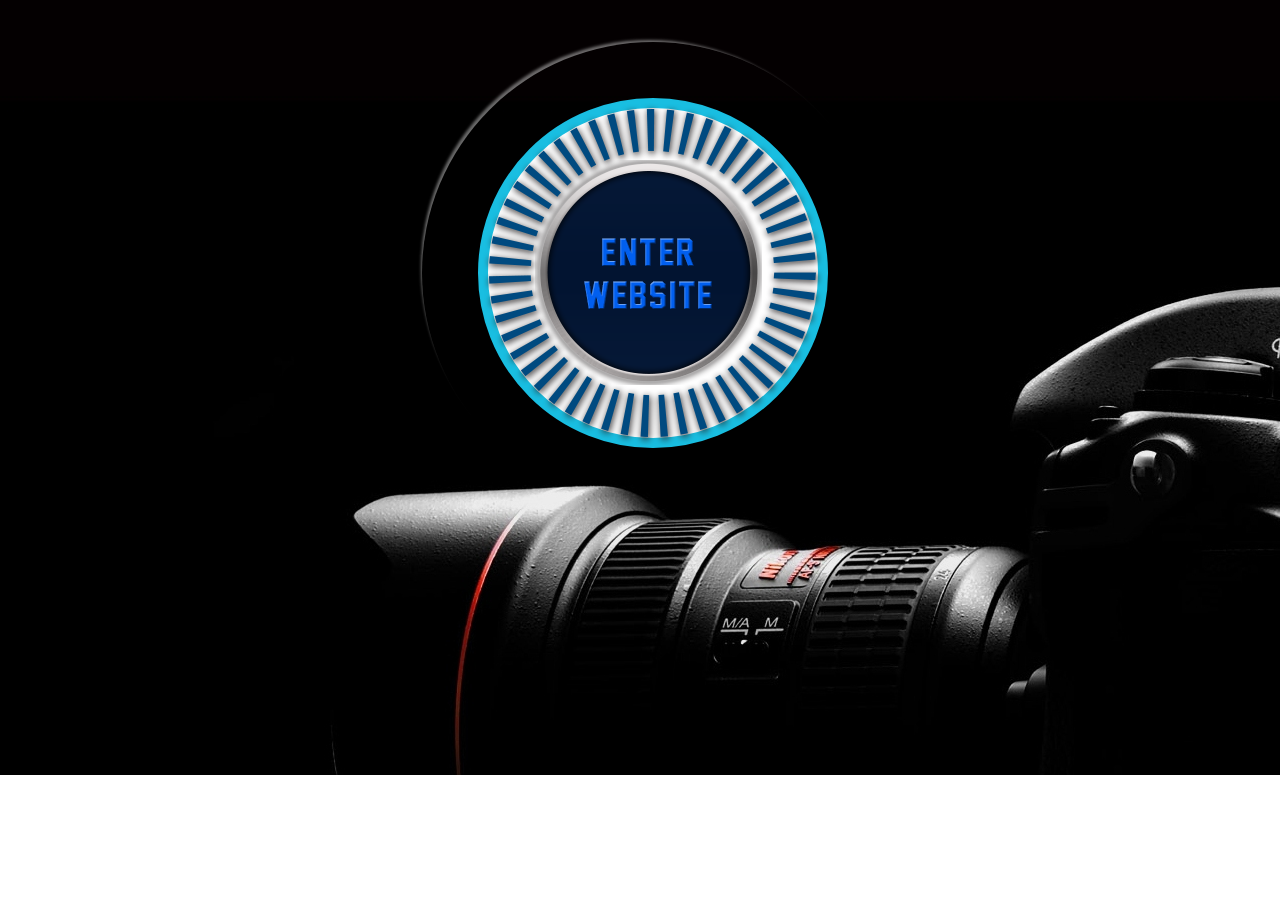
==== index.html @ 2253076a "no change" ====
<!DOCTYPE html>
<html>
<head>
<title>Portfolio</title>
<style type="text/css">

#loading{position:absolute;}

body {
  background-image:url(back2.jpg);
  width:1380;
   background-repeat:no-repeat;
   background-position:-100px 0px;
}

.loading {
  position:relative;
  left:530px;;
  top:150px;
  margin: -60px 0 0 -60px;
  background: #fff;
  width: 330px;
  height:330px;
  border-radius: 100%;
  border: 10px solid #19bee1;
  min-width:200px;
}

.loading:after {
  content: '';
  background:relative;
  width: 140%;
  height: 140%;
  position:absolute;
  border-radius: 100%;
  top: -20%;
  left: -20%;
  opacity: 0.7;
  box-shadow: rgba(255, 255, 255, 0.6) -4px -5px 3px -3px;
  -moz-animation: rotate 2s infinite linear;
  -webkit-animation: rotate 2s infinite linear;

}

@-moz-keyframes rotate {
  0% {
    transform: rotateZ(0deg);
  }
  100% {
    transform: rotateZ(360deg);
  }
}

@-webkit-keyframes rotate {
  0% {
    -webkit-transform: rotateZ(0deg);
  }
  100% {
    -webkit-transform: rotateZ(360deg);
  }
}

#enter1{position:fixed;
top:160px;
left:535px;}

#enter2{position:fixed;
top:97.5px;
left:477.5px;}
</style>
</head>
<body>
<div class="loading"></div>
<img src="enter2.jpg" id="enter2">
<a href="about.html"><img src="enter1.jpg" id="enter1"/></a>
</body>
</html>
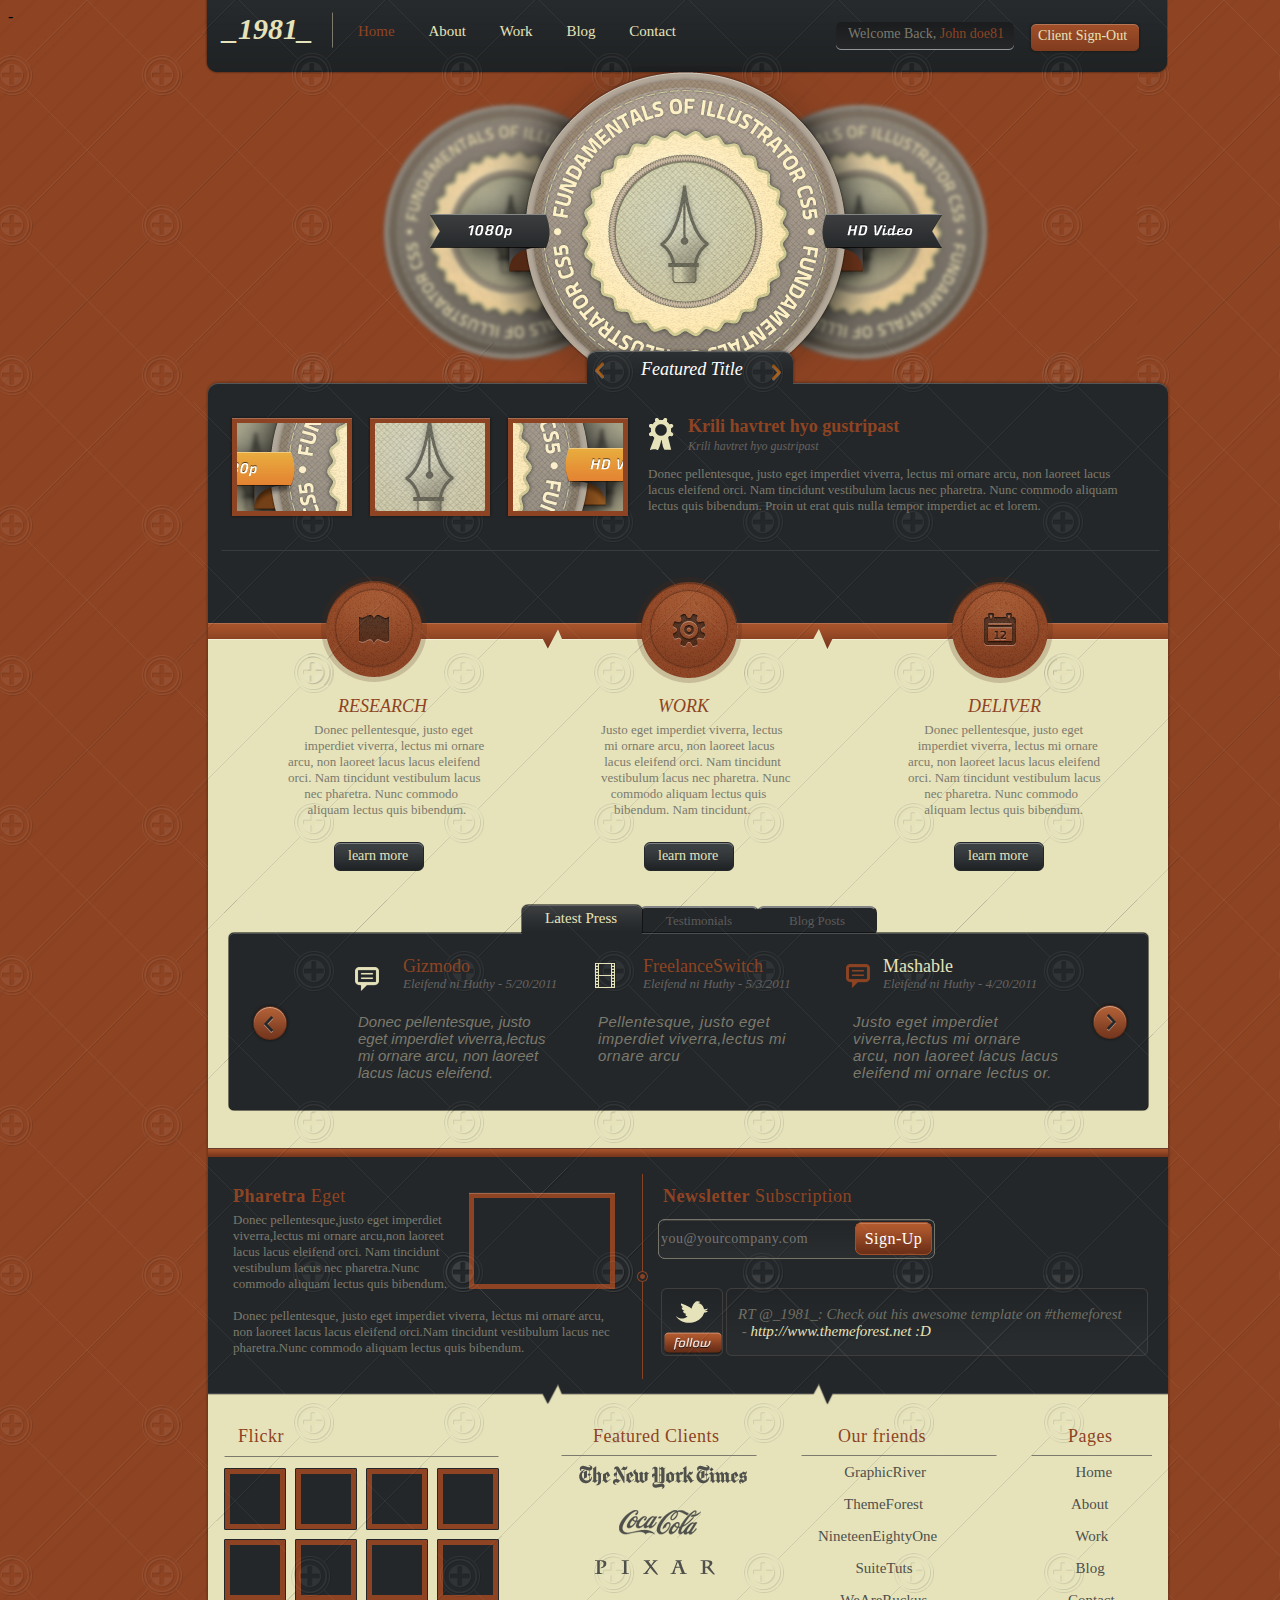
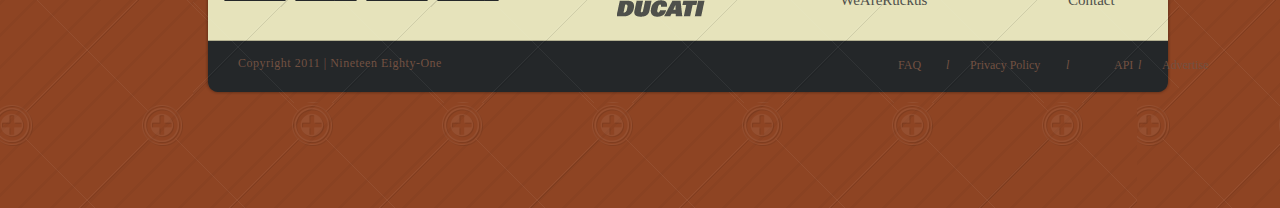
==== commit 907574d8: "nslkcands" ====
--- a/index.html
+++ b/index.html
@@ -1,77 +1,306 @@
-<!DOCTYPE html>
+-<!DOCTYPE html>
 <html>
 <head>
-<title>Portfolio</title>
-<style type="text/css">
-
-#loading{position:absolute;}
-
-body {
-  background-image:url(back2.jpg);
-  width:1380;
-   background-repeat:no-repeat;
-   background-position:-100px 0px;
-}
-
-.loading {
-  position:relative;
-  left:530px;;
-  top:150px;
-  margin: -60px 0 0 -60px;
-  background: #fff;
-  width: 330px;
-  height:330px;
-  border-radius: 100%;
-  border: 10px solid #19bee1;
-  min-width:200px;
-}
-
-.loading:after {
-  content: '';
-  background:relative;
-  width: 140%;
-  height: 140%;
-  position:absolute;
-  border-radius: 100%;
-  top: -20%;
-  left: -20%;
-  opacity: 0.7;
-  box-shadow: rgba(255, 255, 255, 0.6) -4px -5px 3px -3px;
-  -moz-animation: rotate 2s infinite linear;
-  -webkit-animation: rotate 2s infinite linear;
-
-}
-
-@-moz-keyframes rotate {
-  0% {
-    transform: rotateZ(0deg);
-  }
-  100% {
-    transform: rotateZ(360deg);
-  }
-}
-
-@-webkit-keyframes rotate {
-  0% {
-    -webkit-transform: rotateZ(0deg);
-  }
-  100% {
-    -webkit-transform: rotateZ(360deg);
-  }
-}
-
-#enter1{position:fixed;
-top:160px;
-left:535px;}
-
-#enter2{position:fixed;
-top:97.5px;
-left:477.5px;}
-</style>
+
+<link rel="stylesheet" type="text/css" href="ktj.css"/>
 </head>
 <body>
-<div class="loading"></div>
-<img src="enter2.jpg" id="enter2">
-<a href="about.html"><img src="enter1.jpg" id="enter1"/></a>
+<div id="page">
+<div id="header"><img src="header.png"/></div>
+<div id="year">
+<strong><i>_1981_</i></strong>
+</div>
+<div id="line"><img src="line.png"></div>
+<div id="list">
+<ol>
+<li><a href=""><font color="#8e4423" face="Myriad Pro">Home</font></a></li>
+<li><a href="">About</a></li>
+<li><a href="">Work</a></li>
+<li><a href="">Blog</a></li>
+<li><a href="">Contact</a></li>
+</ol>
+</div>
+<div id="welcomebutton">
+<img src="welcomebutton.png">
+</div>
+<pre>
+<div id="welcometext">
+Welcome Back,<font color="#8e4423"> John doe81</font></div></pre>
+
+<div id="signbutton">
+<img src="signbutton.png">
+</div>
+<pre><div id="signtext"><a href="">Client Sign-Out</a></div></pre>
+<div id="feature"><img src="feature.png"/></div>
+<div id="back"><img src="back.png"/></div>
+<div id="next1"><img src="next1.png"/></div>
+<div id="featuredtext"><i>Featured Title</i></div>
+<div id="next2"><img src="next2.png"/></div>
+<div id="box1"><img src="1.png"/></div>
+<div id="box2"><img src="2.png"/></div>
+<div id="box3"><img src="3.png"/></div>
+<div id="aid"><img src="aid.png"/></div>
+<pre>
+<div id="aidtext1"><strong>Krili havtret hyo gustripast</strong></div>
+</pre>
+<pre>
+<div id="aidtext2"><i>Krili havtret hyo gustripast</i></div>
+</pre>
+
+<pre>
+<div id="aidtext3">Donec pellentesque, justo eget imperdiet viverra, lectus mi ornare arcu, non laoreet lacus
+lacus eleifend orci. Nam tincidunt vestibulum lacus nec pharetra. Nunc commodo aliquam
+lectus quis bibendum. Proin ut erat quis nulla tempor imperdiet ac et lorem.</div>
+</pre>
+
+<div id="hr"><img src="hr1.png"/></div>
+<div id="circle1"><img src="circle1.png"/></div>
+<div id="circle2"><img src="circle2.png"/></div>
+<div id="circle3"><img src="circle3.png"/></div>
+
+<pre>
+<div id="researchtext1"><i>RESEARCH</i></div>
+</pre>
+
+
+<pre>
+<div id="researchtext2">
+        Donec pellentesque, justo eget
+     imperdiet viverra, lectus mi ornare
+arcu, non laoreet lacus lacus eleifend
+orci. Nam tincidunt vestibulum lacus
+     nec pharetra. Nunc commodo 
+      aliquam lectus quis bibendum.</div>
+</pre>
+
+<div id="learn1"><img src="learn.png"/></div>
+
+<pre>
+<div id="learntext1">learn more</div>
+</pre>
+<pre>
+<div id="worktext1"><i>WORK</i></div>
+</pre>
+
+<pre>
+<div id="worktext2">
+    Justo eget imperdiet viverra, lectus
+     mi ornare arcu, non laoreet lacus
+     lacus eleifend orci. Nam tincidunt
+    vestibulum lacus nec pharetra. Nunc
+       commodo aliquam lectus quis
+        bibendum. Nam tincidunt.</div>
+</pre>
+
+<div id="learn2"><img src="learn.png"/></div>
+
+<pre>
+<div id="learntext2">learn more</div>
+</pre>
+
+<pre>
+<div id="delivertext1"><i>DELIVER</i></div>
+</pre>
+
+<pre>
+<div id="delivertext2">
+     Donec pellentesque, justo eget
+   imperdiet viverra, lectus mi ornare
+arcu, non laoreet lacus lacus eleifend
+orci. Nam tincidunt vestibulum lacus
+     nec pharetra. Nunc commodo
+     aliquam lectus quis bibendum.</div>
+</pre>
+
+<div id="learn3"><img src="learn.png"/></div>
+
+<pre>
+<div id="learntext3">learn more</div>
+</pre>
+
+<div id="jsback"><img src="9.png"/></div>
+<div id="jsbacktext">Latest Press</div>
+
+<button type="submit" id="Testimonials">Testimonials</button>
+<button type="submit" id="BlogPosts">Blog Posts</button>
+<div id="arrow1"><img src="7.png"/></div>
+
+<div id="arrow2"><img src="8.png"/></div>
+<div id="gizmodoimg"><img src="11.png"/></div>
+
+<pre>
+<div id="gizmodotext1">Gizmodo</div>
+</pre>
+
+<pre>
+<div id="gizmodotext2"><i>Eleifend ni Huthy - 5/20/2011</i></div>
+</pre>
+
+<pre>
+<div id="gizmodotext3"><i>
+Donec pellentesque, justo
+eget imperdiet viverra,lectus
+mi ornare arcu, non laoreet
+lacus lacus eleifend.</i></div>
+</pre>
+
+
+<div id="freelanceswitchimg"><img src="12.png"/></div>
+
+<pre>
+<div id="freelanceswitchtext1">FreelanceSwitch</div>
+</pre>
+
+<pre>
+<div id="freelanceswitchtext2"><i>Eleifend ni Huthy - 5/3/2011</i></div>
+</pre>
+
+<pre>
+<div id="freelanceswitchtext3"><i>
+Pellentesque, justo eget
+imperdiet viverra,lectus mi
+ornare arcu</i></div>
+</pre>
+
+<div id="mashableimg"><img src="13.png"/></div>
+
+<pre>
+<div id="mashabletext1">Mashable</div>
+</pre>
+
+<pre>
+<div id="mashabletext2"><i>Eleifend ni Huthy - 4/20/2011</i></div>
+</pre>
+
+<pre>
+<div id="mashabletext3"><i>
+Justo eget imperdiet
+viverra,lectus mi ornare
+arcu, non laoreet lacus lacus
+eleifend mi ornare lectus or.</i></div>
+</pre>
+
+<pre>
+<div id="pharetratext1"><strong>Pharetra</strong> Eget</div>
+</pre>
+
+<pre>
+<div id="pharetratext2">
+Donec pellentesque,justo eget imperdiet
+viverra,lectus mi ornare arcu,non laoreet
+lacus lacus eleifend orci. Nam tincidunt
+vestibulum lacus nec pharetra.Nunc
+commodo aliquam lectus quis bibendum.
+
+Donec pellentesque, justo eget imperdiet viverra, lectus mi ornare arcu,
+non laoreet lacus lacus eleifend orci.Nam tincidunt vestibulum lacus nec
+pharetra.Nunc commodo aliquam lectus quis bibendum.</div>
+</pre>
+
+<div id="box"><img src="box.png"/></div>
+<div id="lineseperator"><img src="22.png"/></div>
+
+<pre>
+<div id="newsletter"><strong>Newsletter</strong> Subscription</div>
+</pre>
+
+<form>
+<input type="text" id="company" placeholder="you@yourcompany.com">
+</form>
+
+<input type="submit" id="signup" value="Sign-Up">
+<div id="tweetout"><img src="25.png"/></div>
+<div id="tweet"><img src="24.png"/></div>
+<div id="follow"><a href=""><img src="follow.png"/></a></div>
+
+<div id="checkout"><img src="retweet.png"/></div>
+
+<pre>
+<div id="checkouttext"><i>RT @_1981_: Check out his awesome template on #themeforest
+ - <font color="#e6e3bb">http://www.themeforest.net :D</font></i></div>
+</pre>
+
+
+<pre>
+<div id="flickertext">Flickr</div>
+</pre>
+
+<div id="flickerline"><img src="28.png"/></div>
+
+<div id="flickerbox"><img src="sboxes.png"/></div>
+
+<pre>
+<div id="clients">Featured Clients</div>
+</pre>
+
+<div id="clientsline"><img src="29.png"/></div>
+
+<div id="newyork">
+<pre>
+<ul>
+<li><img src="30.png"/></li>
+<li>     <img src="31.png"/></li>
+<li>  <img src="32.png"/></li>
+<li>     <img src="33.png"/></li>
+</ul>
+<pre>
+</div>
+
+<pre>
+<div id="friends">Our friends</div>
+</pre>
+
+<div id="friendsline"><img src="29.png"/></div>
+
+<div id="list2">
+<pre>
+<ul>
+<li><a href="">       GraphicRiver</a></li>
+<li><a href="">       ThemeForest</a></li>
+<li><a href="">NineteenEightyOne</a></li>
+<li><a href="">          SuiteTuts</a></li>
+<li><a href="">      WeAreRuckus</a></li>
+</ul>
+</pre>
+</div>
+
+<pre>
+<div id="Pages">Pages</div>
+</pre>
+
+<div id="pagesline"><img src="45.png"/></div>
+
+<div id="list3">
+<pre>
+<ul>
+<li><a href="">  Home</a></li>
+<li><a href=""> About</a></li>
+<li><a href="">  Work</a></li>
+<li><a href="">  Blog</a></li>
+<li><a href="">Contact</a></li>
+</ul>
+<pre>
+</div>
+
+<pre>
+<div id="copyright">Copyright 2011 | Nineteen Eighty-One</div>
+</pre>
+
+<pre id="list4">
+<a href=""><font color="#725142">FAQ</font></a><i>	l	</i><a href=""><font color="#725142">Privacy Policy	</font></a><i>	l	</i><a href=""><font color="#725142">	API</font></a><i>	l	</i><a href=""><font color="#725142">Advertise</font></a>
+</font></pre>
+
+
+
+
+
+
+
+
+
+
+
+
 </body>
+</div>
 </html>--- a/ktj.css
+++ b/ktj.css
@@ -0,0 +1,639 @@
+
+body{position:absolute;
+background-image:url(mainbackground2.png);height:1800px;}
+
+#page{position:relative;}
+
+
+a{text-decoration:none;color:#e6e3bb;}
+
+ol>li{display:inline;text-decoration:none;}
+
+#header{
+position:relative;
+left:194px;
+top:-28px;
+width:110%;
+}
+
+#year{position:relative;
+top:-90px;
+left:215px;
+font-size:30px;
+font-family:Myriad Pro;
+color:#e6e3bb;
+cursor:pointer;}
+
+#line{position:relative;
+top:-128px;
+left:320px;}
+
+#list{position:relative;
+top:-170px;
+left:310px;}
+
+
+ol{
+color:#e6e3bb;
+position:relative;
+text-decoration:none;
+font-family:Myriad Pro;
+font-size:15px;
+word-spacing:30px;
+
+}
+
+
+#welcomebutton{position:absolute;
+top:-10px;
+left:820px;}
+
+#welcometext{position:absolute;
+top:-16px;
+left:840px;
+font-family:Myriad Pro;
+font-size:14px;
+color:#7b7a6d;
+}
+
+#signbutton{position:absolute;
+top:-5px;
+left:1020px;
+cursor:pointer;}
+
+#signtext{position:absolute;
+top:2px;
+left:1030px;
+font-family:Myriad Pro;
+font-size:14px;
+color:#e6e3bb;
+cursor:pointer;}
+
+#feature{position:absolute;
+top:40px;
+left:370px;}
+
+#back{position:absolute;
+top:317px;
+left:185px;}
+
+#featuredtext{position:absolute;
+top:333px;
+left:633px;
+font-family:Myriad Pro;
+font-size:18px;
+color:#ffffff;}
+
+#next1{position:absolute;
+top:330px;
+left:575px;
+cursor:pointer;}
+
+#next2{position:absolute;
+top:325px;
+left:759px;
+cursor:pointer;}
+
+
+#box1{position:absolute;
+top:390px;
+left:220px;
+cursor:pointer;}
+
+
+#box2{position:absolute;
+top:390px;
+left:360px;
+cursor:pointer;}
+
+
+#box3{position:absolute;
+top:388px;
+left:490px;
+cursor:pointer;}
+
+#aid{position:absolute;
+top:390px;
+left:635px;}
+
+#aidtext1{position:absolute;
+top:390px;
+left:680px;
+font-family:Myriad Pro;
+font-size:18px;
+color:#8e4423;}
+
+#aidtext2{position:absolute;
+top:413px;
+left:680px;
+font-family:Myriad Pro;
+font-size:12px;
+font-weight:500;
+color:#646363;}
+
+
+#aidtext3{position:absolute;
+top:440px;
+left:640px;
+font-family:Myriad Pro;
+font-size:13px;
+color:#7b7a6d;}
+
+
+#hr{position:absolute;
+top:522px;
+left:200px;}
+
+#circle1{position:absolute;
+top:547px;
+left:300px;}
+
+#circle2{position:absolute;
+top:546px;
+left:627px;}
+
+#circle3{position:absolute;
+top:546px;
+left:939px;}
+
+#researchtext1{position:absolute;
+top:670px;
+left:330px;
+font-family:Myriad Pro;
+font-size:18px;
+color:#8e4423;}
+
+
+#researchtext2{position:absolute;
+top:680px;
+left:280px;
+font-family:Myriad Pro;
+font-size:13px;
+color:#7b7a6d;}
+
+#learn1{position:absolute;
+top:810px;
+left:320px;
+cursor:pointer;}
+
+#learntext1{position:absolute;
+top:822px;
+left:340px;
+font-family:Myriad Pro;
+font-size:14px;
+color:#e6e3bb;cursor:pointer;}
+
+#worktext1{position:absolute;
+top:670px;
+left:650px;
+font-family:Myriad Pro;
+font-size:18px;
+color:#8e4423;}
+
+
+#worktext2{position:absolute;
+top:680px;
+left:580px;
+font-family:Myriad Pro;
+font-size:13px;
+color:#7b7a6d;}
+
+#learn2{position:absolute;
+top:810px;
+left:630px;
+cursor:pointer;}
+
+#learntext2{position:absolute;
+top:822px;
+left:650px;
+font-family:Myriad Pro;
+font-size:14px;
+color:#e6e3bb;
+cursor:pointer;}
+
+#delivertext1{position:absolute;
+top:670px;
+left:960px;
+font-family:Myriad Pro;
+font-size:18px;
+color:#8e4423;}
+
+
+#delivertext2{position:absolute;
+top:680px;
+left:900px;
+font-family:Myriad Pro;
+font-size:13px;
+color:#7b7a6d;}
+
+#learn3{position:absolute;
+top:810px;
+left:940px;
+cursor:pointer;}
+
+#learntext3{position:absolute;
+top:822px;
+left:960px;
+font-family:Myriad Pro;
+font-size:14px;
+color:#e6e3bb;
+cursor:pointer;}
+
+#jsback{position:absolute;
+top:874px;
+left:216px;
+z-index:2;}
+
+#jsbacktext{position:absolute;
+top:884px;
+left:537px;
+font-family:Myriad Pro;
+font-size:15px;
+color:#e6e3bb;
+z-index:3;
+cursor:pointer;}
+
+#Testimonials{position:absolute;
+border:2px solid #242729;
+border-top:2px solid #828486;
+border-radius:5pt;
+background-color:#242729;
+background-position:-10px -10px;
+background-repeat:no-repeat;
+width:120px;height:30px;
+color:#5b5b5b;
+top:880px;
+left:631px;
+font-family:Myriad Pro;
+font-size:13px;
+cursor:pointer;
+z-index:1;
+}
+
+#BlogPosts{position:absolute;
+border:2px solid #242729;
+border-top:2px solid #828486;
+border-radius:5pt;
+background-color:#242729;
+background-position:-10px -10px;
+background-repeat:no-repeat;
+width:120px;height:30px;
+color:#5b5b5b;
+top:880px;
+left:749px;
+font-family:Myriad Pro;
+font-size:13px;
+cursor:pointer;}
+
+
+#arrow1{position:absolute;
+top:970px;
+left:235px;
+z-index:3;
+cursor:pointer;}
+
+
+#arrow2{position:absolute;
+top:975px;
+left:1080px;
+z-index:3;
+cursor:pointer;}
+
+
+#gizmodoimg{position:absolute;
+top:930px;
+left:335px;
+z-index:3;}
+
+
+#gizmodotext1{position:absolute;
+top:930px;
+left:395px;
+z-index:3;
+font-family:Adobe Gothic Std B;
+font-size:18px;
+color:#8e4423;}
+
+#gizmodotext2{position:absolute;
+top:950px;
+left:395px;
+font-family:Myriad Pro;
+font-size:13px;
+color:#646363;
+z-index:3;}
+
+
+#gizmodotext3{position:absolute;
+top:970px;
+left:350px;
+font-family:arial;
+font-size:15px;
+color:#7b7a6d;
+z-index:3;
+cursor:pointer;}
+
+#gizmodotext3:hover{color:#e6e3bb;}
+
+
+#freelanceswitchimg{position:absolute;
+top:930px;
+left:585px;
+z-index:3;}
+
+
+#freelanceswitchtext1{position:absolute;
+top:930px;
+left:635px;
+font-family:Adobe Gothic Std B;
+font-size:18px;
+color:#8e4423;
+z-index:3;}
+
+
+#freelanceswitchtext2{position:absolute;
+top:950px;
+left:635px;
+font-family:Myriad Pro;
+font-size:13px;
+color:#646363;
+z-index:3;}
+
+
+#freelanceswitchtext3{position:absolute;
+top:970px;
+left:590px;
+font-family:arial;
+font-size:15px;
+color:#7b7a6d;
+z-index:3;
+letter-spacing:.5px;
+cursor:pointer;}
+
+#freelanceswitchtext3:hover{color:#e6e3bb;}
+
+
+#mashableimg{position:absolute;
+top:935px;
+left:830px;
+z-index:3;}
+
+
+#mashabletext1{position:absolute;
+top:930px;
+left:875px;
+font-family:Adobe Gothic Std B;
+font-size:18px;
+color:#e6e3bb;
+z-index:3;}
+
+
+#mashabletext2{position:absolute;
+top:950px;
+left:875px;
+font-family:Myriad Pro;
+font-size:13px;
+color:#646363;
+z-index:3;}
+
+
+#mashabletext3{position:absolute;
+top:970px;
+left:845px;
+font-family:arial;
+font-size:15px;
+color:#7b7a6d;;
+z-index:3;
+letter-spacing:.5px;
+cursor:pointer;}
+
+#mashabletext3:hover{color:#e6e3bb;}
+
+#hand{position:absolute;
+top:975px;
+left:970px;
+z-index:3;}
+
+
+#pharetratext1{position:absolute;
+top:1160px;
+left:225px;
+font-family:Myriad Pro;
+font-size:18px;
+color:#8e4423;
+letter-spacing:.5px;
+z-index:3;}
+
+
+#pharetratext2{position:absolute;
+top:1170px;
+left:225px;
+font-family:Myriad Pro;
+font-size:13px;
+color:#7b7a6d;
+z-index:3;}
+
+
+#box{position:absolute;
+top:1142px;
+left:437px;
+z-index:3;}
+
+
+
+#lineseperator{position:absolute;
+top:1130px;
+left:613px;
+z-index:3;}
+
+#newsletter{position:absolute;
+top:1160px;
+left:655px;
+font-family:Myriad Pro;
+font-size:18px;
+color:#8e4423;
+z-index:3;
+letter-spacing:.5px;
+}
+
+
+#company{position:absolute;
+border:1px solid #757468;
+border-radius:5pt;
+background-image:url(formback.png);
+background-position:0px 0px;
+background-repeat:no-repeat;
+width:277px;height:40px;
+top:1193px;
+left:650px;
+font-family:Myriad Pro;
+font-size:14px;
+color:#757468;
+z-index:3;
+letter-spacing:.5px;
+z-index:3;}
+
+#signup{position:absolute;
+border:1px solid #9e4e28;
+border-radius:5pt;
+background-image:url(signup2.png);
+background-position:0px 0px;
+background-repeat:no-repeat;
+width:77px;height:33px;
+top:1196px;
+left:847px;
+font-family:Myriad Pro;
+font-size:16px;
+color:white;
+z-index:3;
+letter-spacing:.5px;
+z-index:3;
+cursor:pointer;}
+
+#tweetout{position:absolute;
+top:1260px;
+left:650px;
+z-index:3;}
+
+#tweet{position:absolute;
+top:1270px;
+left:665px;
+z-index:3;}
+
+#follow{position:absolute;
+top:1305px;
+left:650px;
+z-index:3;}
+
+#checkout{position:absolute;
+top:1249px;
+left:714px;
+z-index:3;}
+
+#checkouttext{position:absolute;
+top:1280px;
+left:730px;
+font-family:Myriad Pro;
+font-size:15px;
+color:#6f6f64;
+z-index:3;
+}
+
+
+#flickertext{position:absolute;
+top:1400px;
+left:230px;
+font-family:Myriad Pro;
+font-size:18px;
+color:#8e4423;
+z-index:3;
+letter-spacing:.5px;}
+
+
+#flickerline{position:absolute;
+top:1420px;
+left:207px;
+z-index:3;}
+
+#flickerbox{position:absolute;
+top:1440px;
+left:209px;
+z-index:3;}
+
+#clients{position:absolute;
+top:1400px;
+left:585px;
+font-family:Myriad Pro;
+font-size:18px;
+color:#8e4423;
+z-index:3;
+letter-spacing:.5px;}
+
+#clientsline{position:absolute;
+top:1420px;
+left:550px;
+z-index:3;}
+
+#newyork{position:absolute;
+top:1410px;
+left:530px;
+z-index:3;
+padding:10px 10px 0px 10px 0px;
+cursor:pointer;}
+
+
+
+#newyork>pre>ul>li{padding-top:-10px;list-style:none;cursor:pointer;}
+
+#friends{position:absolute;
+top:1400px;
+left:830px;
+font-family:Myriad Pro;
+font-size:18px;
+color:#8e4423;
+z-index:3;
+letter-spacing:.5px;cursor:pointer;}
+
+#friendsline{position:absolute;
+top:1420px;
+left:790px;
+z-index:3;}
+
+#list2{position:absolute;
+top:1410px;
+left:770px;
+z-index:3;cursor:pointer;
+}
+
+#list2>pre>ul>li>a{font-family:Myriad Pro;
+color:#4f504b;font-size:15px;padding-top:-10px;list-style:none;cursor:pointer;}
+
+li{list-style:none;cursor:pointer;}
+
+
+
+#Pages{position:absolute;
+top:1400px;
+left:1060px;
+font-family:Myriad Pro;
+font-size:18px;
+color:#8e4423;
+z-index:3;
+letter-spacing:.5px;cursor:pointer;}
+
+#pagesline{position:absolute;
+top:1420px;
+left:1020px;
+z-index:3;}
+
+#list3{position:absolute;
+top:1410px;
+left:1020px;
+z-index:3;cursor:pointer;
+}
+
+#list3>pre>ul>li>a{font-family:Myriad Pro;
+color:#4f504b;font-size:15px;padding-top:-10px;list-style:none;cursor:pointer;}
+
+#copyright{position:absolute;
+top:1630px;
+left:230px;
+font-family:Myriad Pro;
+font-size:12px;
+color:#725142;
+z-index:3;
+letter-spacing:.5px;}
+
+#list4{position:absolute;
+top:1620px;
+left:890px;
+font-family:Myriad Pro;
+font-size:12px;
+color:#725142;
+z-index:3;cursor:pointer;}
+
+
+
+
+
+
+
